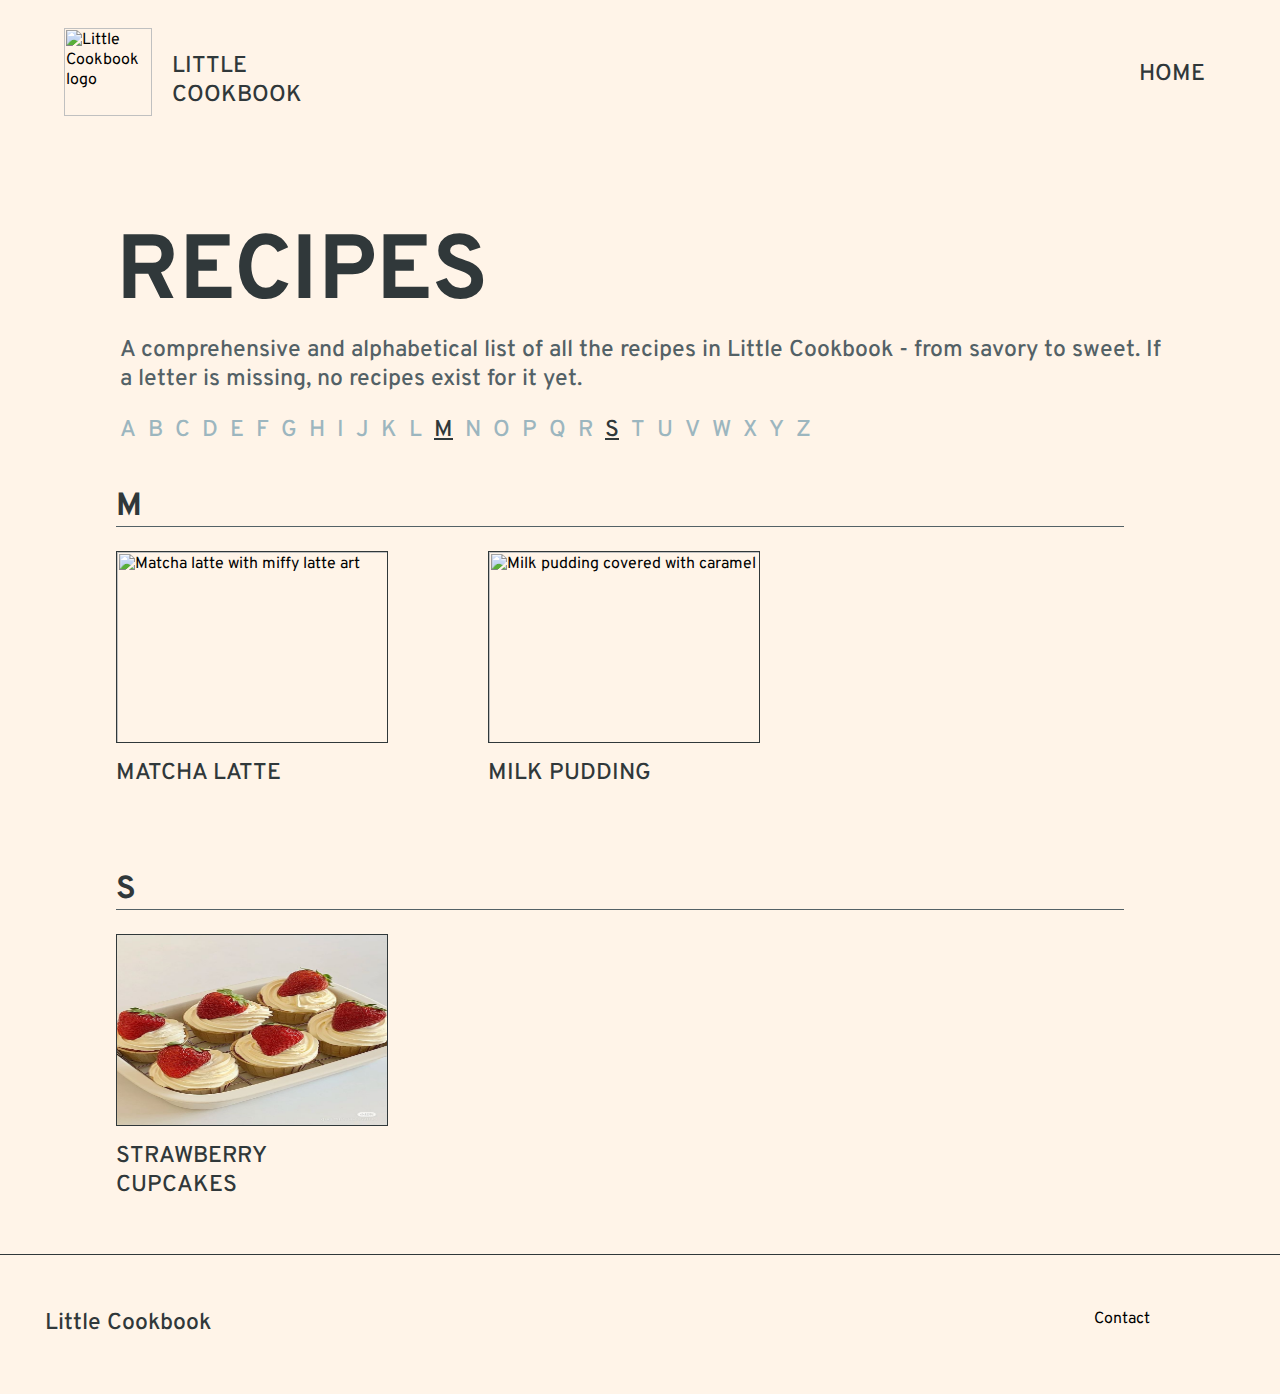
==== nav-pages/recipes.html @ 317ab9dc "Create general recipe nav page according to wireframe" ====
<html lang="en">
    <head>
        <meta charset="UTF-8">
        <title>Little Cookbook | Recipes</title>
        <link rel="stylesheet" href="recipes-style.css">
        <!-- Google Font Embed Code -->
        <link rel="stylesheet" href="https://fonts.googleapis.com/css?family=Overpass">
    </head>

    <body>
        <header>
            <div class="logo-set">
                <img class="logo" 
                src="../images/katsudon.png"
                height="88px" width="88px"
                alt="Little Cookbook logo">
                <h6 class="logo-text">LITTLE COOKBOOK</h6>
            </div>
            <h6 class="home">HOME</h6>
        </header>

        <div class="title-text">
            <h2>RECIPES</h2>
            <h6 class="desc">
                A comprehensive and alphabetical list of all the recipes in 
                Little Cookbook - from savory to sweet. If a letter is 
                missing, no recipes exist for it yet. 
            </h6>
            <nav class="nav">
                <h6>A</h6>
                <h6>B</h6>
                <h6>C</h6>
                <h6>D</h6>
                <h6>E</h6>
                <h6>F</h6>
                <h6>G</h6>
                <h6>H</h6>
                <h6>I</h6>
                <h6>J</h6>
                <h6>K</h6>
                <h6>L</h6>
                <h6 class="M">M</h6>
                <h6>N</h6>
                <h6>O</h6>
                <h6>P</h6>
                <h6>Q</h6>
                <h6>R</h6>
                <h6 class="S">S</h6>
                <h6>T</h6>
                <h6>U</h6>
                <h6>V</h6>
                <h6>W</h6>
                <h6>X</h6>
                <h6>Y</h6>
                <h6>Z</h6>
            </nav>
        </div>

        <div class="letter-section">
            <h5>M</h5>
            <div class="divider"></div>
            <div class="recipe">
                <img src="../images/matcha-latte.jpeg"
                height="192px" width="272px"
                alt="Matcha latte with miffy latte art">
                <h6>MATCHA LATTE</h6>
            </div>
            <div class="recipe">
                <img src="../images/pudding.jpg"
                height="192px" width="272px"
                alt="Milk pudding covered with caramel">
                <h6>MILK PUDDING</h6>
            </div>
        </div>

        <div class="letter-section">
            <h5>S</h5>
            <div class="divider"></div>
            <div class="recipe">
                <img src="../images/strawberry-cupcake.jpg"
                height="192px" width="272px"
                alt="Vanilla cupcake topped with fresh strawberry">
                <h6>STRAWBERRY CUPCAKES</h6>
            </div>
        </div>

        <footer>
            <div class="footer">
                <h6>Little Cookbook</h6>

                <p>Contact</p>
            </div>
        </footer>

    </body>
</html>
---- nav-pages/recipes-style.css ----
* {
    margin: 0;
    padding: 0;
    box-sizing: border-box; 
    background-color: #FFF4E8;
    font-family: "Overpass", sans-serif;
}

h2 {
    font-family: "Overpass", sans-serif;
    font-size: 91px;
    font-weight: bold;
    line-height: 104px;
    color: #30383A;
}

h5 {
    font-family: "Overpass", sans-serif;
    font-size: 32px;
    font-weight: bold;
    line-height: 38px;
    color: #30383A;
}

h6 {
    font-family: "Overpass", sans-serif;
    font-size: 23px;
    font-weight: 500;
    color: #30383A;
}

header {
    position: relative;
    height: 144px;
    width: 100%;
}

.logo-text {
    display: inline-block;
    vertical-align: top;
    height: 56px;
    width: 144px;
    margin-left: 16px;
    margin-top: 24px;
}

.logo-set {
    position: absolute;
    width: 256px;
    height: 88px;
    margin-top: -44px;
    top: 50%;
    left: 5%;
}

.home {
    position: absolute;
    height: 24px;
    width: 88px;
    text-align: center;
    margin-top: -12px;
    right: 5%;
    top: 50%;
}

.title-text{
    width: 1048px;
    display: block;
    margin-top: 80px;
    margin-left: auto;
    margin-right: auto;
}

.title-text h2{
    height: 96px;
    width: 376px;
}

.title-text .desc {
    height: 40px;
    width: 1048px;
    margin-top: 16px;
    margin-left: 4px;
    color: #536166;
}

.nav {
    margin-left: 4px;
    margin-top: 40px;
    height: 32px;
    width: 915px;
}

.nav h6{
    display: inline-block;
    margin-right: 8px;
    color: #9cb6bf;
}

.nav .M,
.nav .S {
    text-decoration: underline;
    color: #30383A;
}

.divider {
    height: 0px;
    width: 1008px;
    border-top-color: #536166;
    border-top-style: solid;
    border-top-width: 1px;
}

.recipe {
    display: inline-block;
    margin-top: 24px;
    margin-right: 96px;
    height: 240px;
    width: 272px;
}

.recipe img {
    margin-bottom: 16px;
    border-style: solid;
    border-color: #30383A;
    border-width: 1px;
}

.letter-section {
    display: block;
    width: 1048px;
    margin-left: auto;
    margin-right: auto;
    margin-top: 40px;
    margin-bottom: 80px;
}

.footer{
    width: 100%;
    height: 140px;
    border-top-style: solid;
    border-top-width: 1px;
    border-top-color: #30383A;
    position: relative;
}

.footer h6 {
    display: inline-block;
    height: 32px;
    width: 168px;
    position: absolute;
    left: 14%;
    top: 50%;
    margin-left: -134px;
    margin-top: -16px;
}

.footer p {
    display: inline-block;
    position: absolute;
    height: 32px;
    width: 96px;
    margin-top: -16px;
    margin-left: -48px;
    right: 7%;
    top: 50%;
}
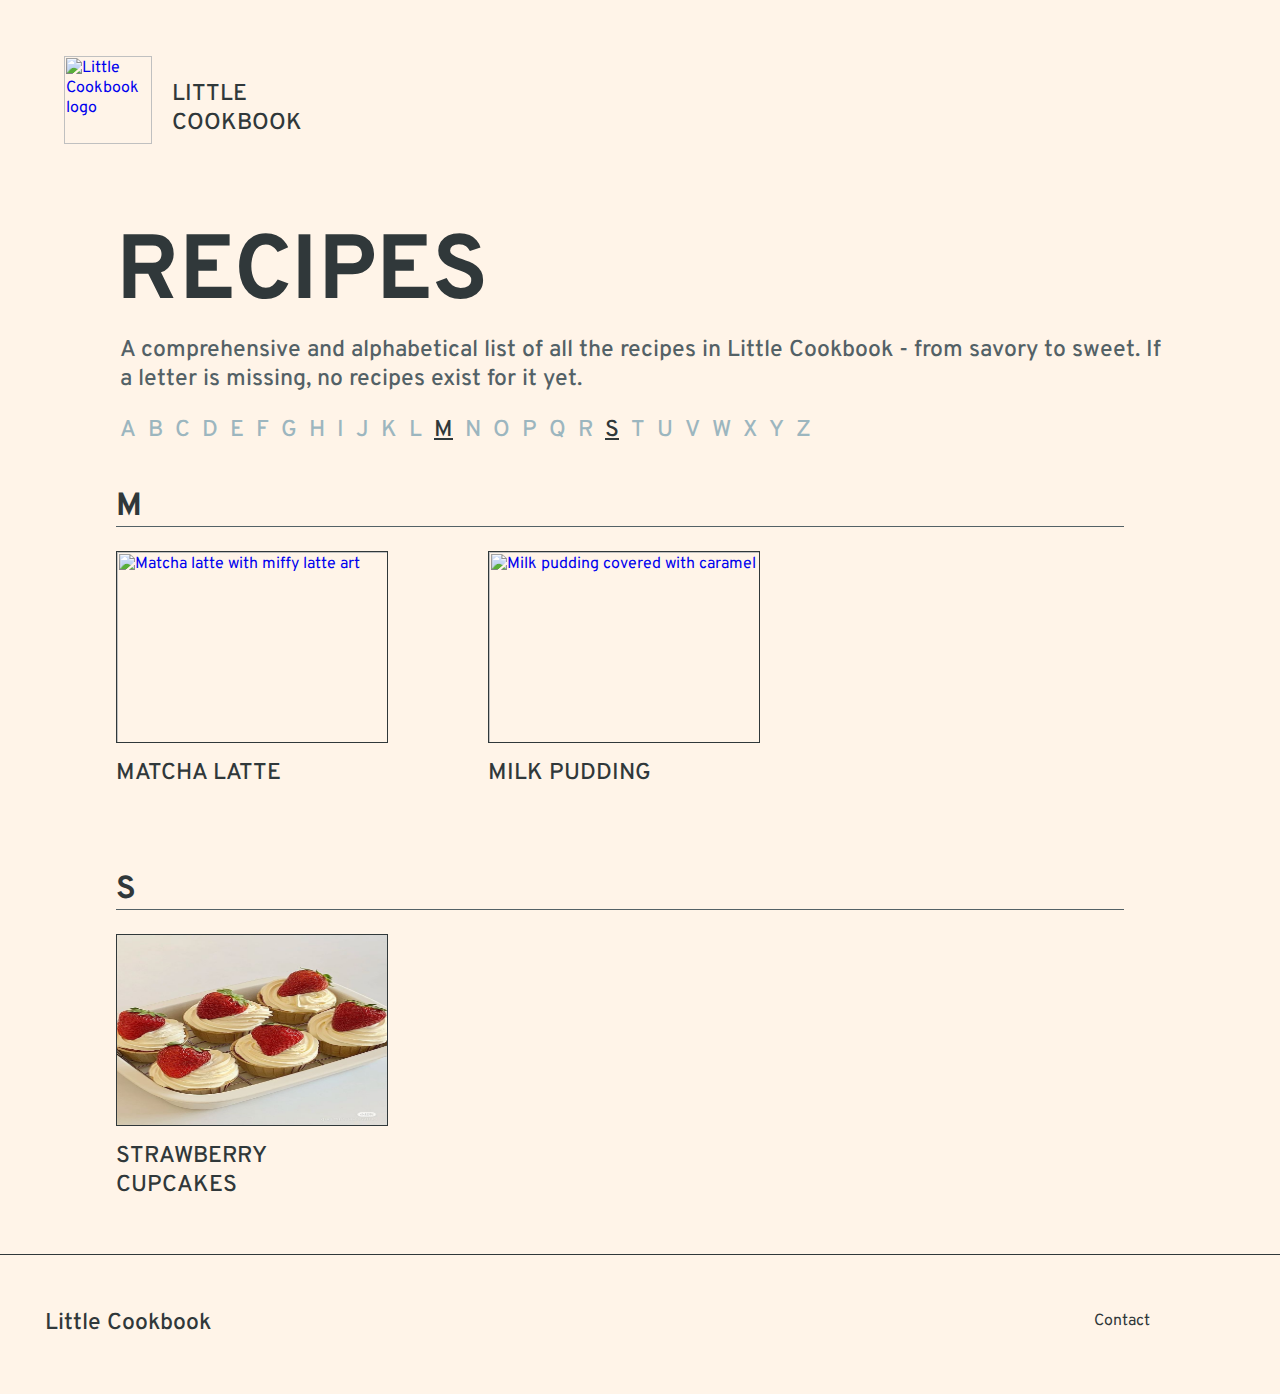
==== commit 96f0d311: "Complete nav page according to wireframe" ====
--- a/nav-pages/recipes.html
+++ b/nav-pages/recipes.html
@@ -9,14 +9,15 @@
 
     <body>
         <header>
-            <div class="logo-set">
-                <img class="logo" 
-                src="../images/katsudon.png"
-                height="88px" width="88px"
-                alt="Little Cookbook logo">
-                <h6 class="logo-text">LITTLE COOKBOOK</h6>
-            </div>
-            <h6 class="home">HOME</h6>
+            <a href="../index.html">
+                <div class="logo-set">
+                    <img class="logo" 
+                    src="../images/katsudon.png"
+                    height="88px" width="88px"
+                    alt="Little Cookbook logo">
+                    <h6 class="logo-text">LITTLE COOKBOOK</h6>
+                </div>
+            </a>
         </header>
 
         <div class="title-text">
@@ -39,13 +40,13 @@
                 <h6>J</h6>
                 <h6>K</h6>
                 <h6>L</h6>
-                <h6 class="M">M</h6>
+                <a href="#M"><h6 id="M">M</h6></a>
                 <h6>N</h6>
                 <h6>O</h6>
                 <h6>P</h6>
                 <h6>Q</h6>
                 <h6>R</h6>
-                <h6 class="S">S</h6>
+                <a href="#S"><h6 id="S">S</h6></a>
                 <h6>T</h6>
                 <h6>U</h6>
                 <h6>V</h6>
@@ -59,29 +60,39 @@
         <div class="letter-section">
             <h5>M</h5>
             <div class="divider"></div>
-            <div class="recipe">
-                <img src="../images/matcha-latte.jpeg"
-                height="192px" width="272px"
-                alt="Matcha latte with miffy latte art">
-                <h6>MATCHA LATTE</h6>
-            </div>
-            <div class="recipe">
-                <img src="../images/pudding.jpg"
-                height="192px" width="272px"
-                alt="Milk pudding covered with caramel">
-                <h6>MILK PUDDING</h6>
-            </div>
+            <a class="recipe-link" 
+            href="../recipes/matcha-latte.html">
+                <div class="recipe">
+                    <img src="../images/matcha-latte.jpeg"
+                    height="192px" width="272px"
+                    alt="Matcha latte with miffy latte art">
+                    <h6>MATCHA LATTE</h6>
+                </div>
+            </a>
+
+            <a class="recipe-link"
+            href="../recipes/milk-pudding.html">
+                <div class="recipe">
+                    <img src="../images/pudding.jpg"
+                    height="192px" width="272px"
+                    alt="Milk pudding covered with caramel">
+                    <h6>MILK PUDDING</h6>
+                </div>
+            </a>
         </div>
 
         <div class="letter-section">
             <h5>S</h5>
             <div class="divider"></div>
-            <div class="recipe">
-                <img src="../images/strawberry-cupcake.jpg"
-                height="192px" width="272px"
-                alt="Vanilla cupcake topped with fresh strawberry">
-                <h6>STRAWBERRY CUPCAKES</h6>
-            </div>
+            <a class="recipe-link"
+            href="../recipes/strawberry-cupcake.html">
+                <div class="recipe">
+                    <img src="../images/strawberry-cupcake.jpg"
+                    height="192px" width="272px"
+                    alt="Vanilla cupcake topped with fresh strawberry">
+                    <h6>STRAWBERRY CUPCAKES</h6>
+                </div>
+            </a>
         </div>
 
         <footer>
--- a/nav-pages/recipes-style.css
+++ b/nav-pages/recipes-style.css
@@ -29,6 +29,18 @@
     color: #30383A;
 }
 
+p {
+    font-family: "Overpass", sans-serif;
+    font-size: 16px;
+    font-weight: normal;
+    line-height: 25px;
+    color: #30383A;
+}
+
+/*
+    BEGINNING OF HEADER STYLING
+*/
+
 header {
     position: relative;
     height: 144px;
@@ -49,19 +61,17 @@
     width: 256px;
     height: 88px;
     margin-top: -44px;
-    top: 50%;
+    bottom: 0%;
     left: 5%;
 }
 
-.home {
-    position: absolute;
-    height: 24px;
-    width: 88px;
-    text-align: center;
-    margin-top: -12px;
-    right: 5%;
-    top: 50%;
+.logo-text:hover {
+    font-weight: bold;
 }
+
+/*
+    END OF HEADER STYLING
+*/
 
 .title-text{
     width: 1048px;
@@ -97,8 +107,8 @@
     color: #9cb6bf;
 }
 
-.nav .M,
-.nav .S {
+.nav #M,
+.nav #S {
     text-decoration: underline;
     color: #30383A;
 }
@@ -114,7 +124,6 @@
 .recipe {
     display: inline-block;
     margin-top: 24px;
-    margin-right: 96px;
     height: 240px;
     width: 272px;
 }
@@ -126,6 +135,14 @@
     border-width: 1px;
 }
 
+.recipe img:hover {
+    box-shadow: 5px 2px 2px #536166;
+}
+
+.recipe h6:hover {
+    font-weight: bold;
+}
+
 .letter-section {
     display: block;
     width: 1048px;
@@ -133,6 +150,12 @@
     margin-right: auto;
     margin-top: 40px;
     margin-bottom: 80px;
+}
+
+.recipe-link{
+    margin-right: 96px;
+    display: inline-block;
+    width: 272px;
 }
 
 .footer{
@@ -164,4 +187,9 @@
     margin-left: -48px;
     right: 7%;
     top: 50%;
+}
+
+.footer h6:hover,
+.footer p:hover{
+    font-weight: bold;
 }